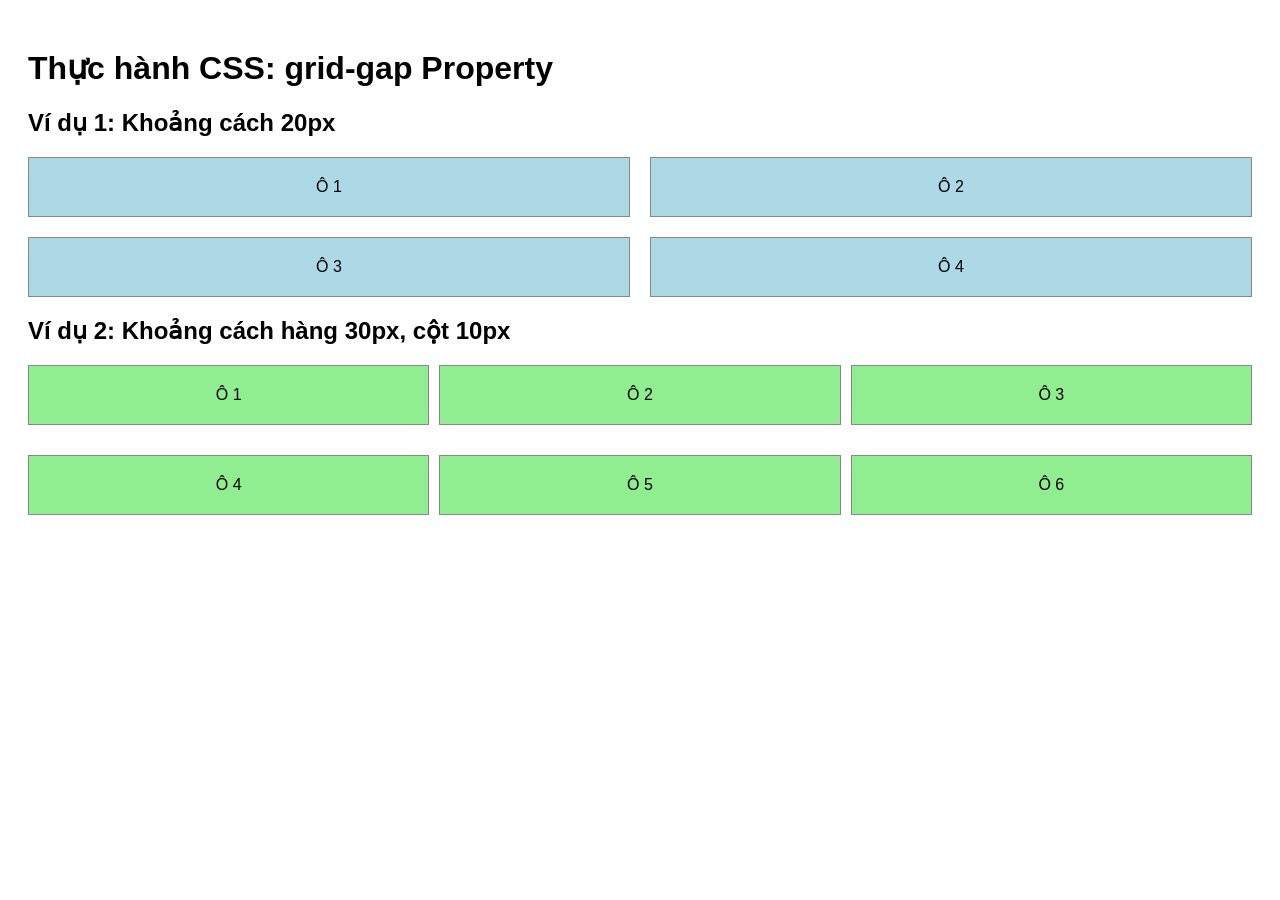
==== index.html @ f46ff2ae "Add files via upload" ====
<!DOCTYPE html>
<html lang="vi">
<head>
    <meta charset="UTF-8">
    <meta name="viewport" content="width=device-width, initial-scale=1.0">
    <title>Grid Gap</title>
    <link rel="stylesheet" href="style.css">
</head>
<body>
    <h1>Thực hành CSS: grid-gap Property</h1>

    <h2>Ví dụ 1: Khoảng cách 20px</h2>
    <div class="grid-container grid1">
        <div>Ô 1</div>
        <div>Ô 2</div>
        <div>Ô 3</div>
        <div>Ô 4</div>
    </div>

    <h2>Ví dụ 2: Khoảng cách hàng 30px, cột 10px</h2>
    <div class="grid-container grid2">
        <div>Ô 1</div>
        <div>Ô 2</div>
        <div>Ô 3</div>
        <div>Ô 4</div>
        <div>Ô 5</div>
        <div>Ô 6</div>
    </div>
</body>
</html>
---- style.css ----
body {
    font-family: Arial, sans-serif;
    padding: 20px;
}

.grid-container {
    display: grid;
}

.grid-container div {
    padding: 20px;
    text-align: center;
    border: 1px solid #888;
}

.grid1 {
    grid-template-columns: repeat(2, 1fr);
    grid-gap: 20px;
}

.grid1 div {
    background-color: lightblue;
}

.grid2 {
    grid-template-columns: repeat(3, 1fr);
    grid-gap: 30px 10px;
}

.grid2 div {
    background-color: lightgreen;
}
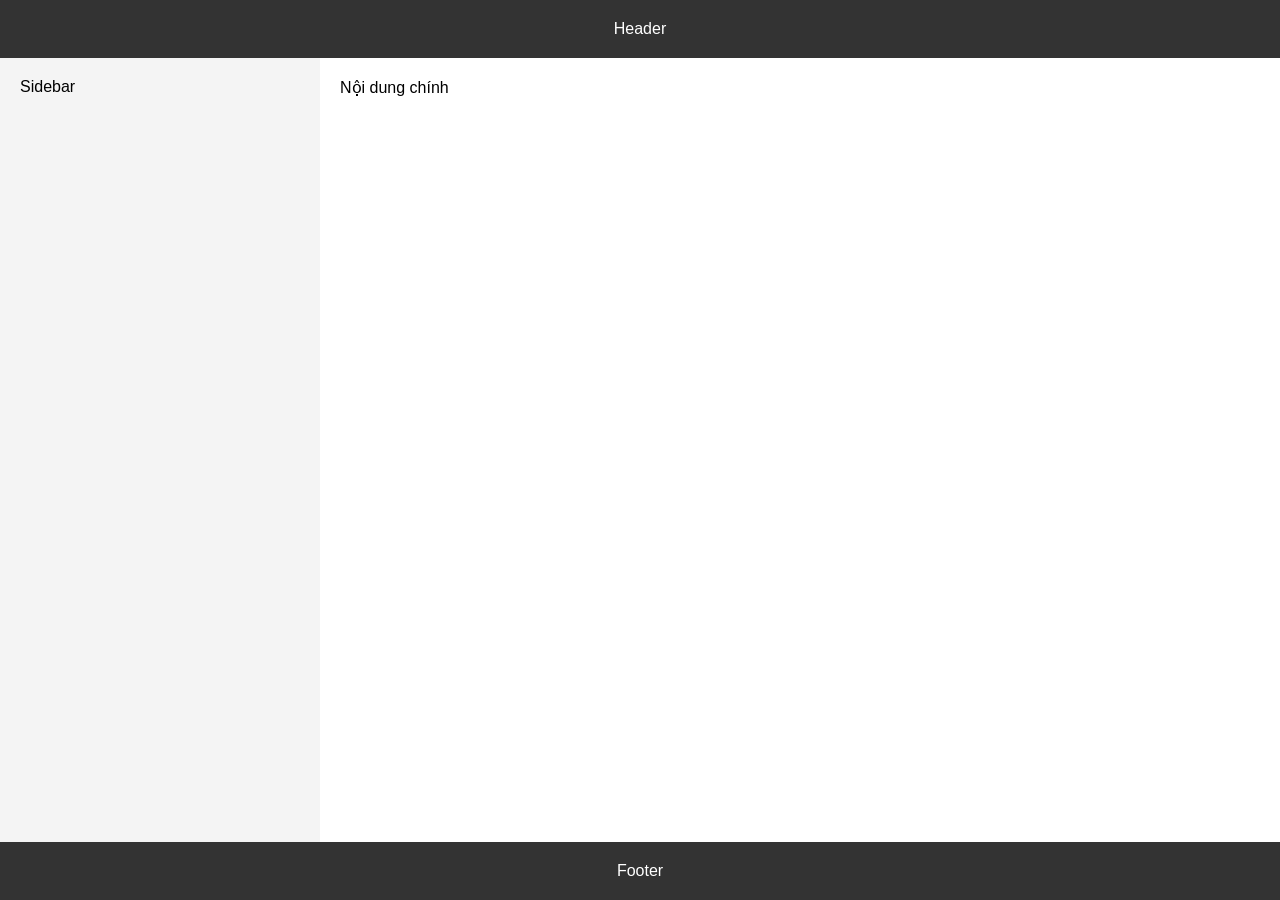
==== commit 7358198f: "Add files via upload" ====
--- a/index.html
+++ b/index.html
@@ -1,31 +1,18 @@
-
 <!DOCTYPE html>
 <html lang="vi">
 <head>
     <meta charset="UTF-8">
     <meta name="viewport" content="width=device-width, initial-scale=1.0">
-    <title>Grid Gap</title>
+    <title>CSS Grid Layout</title>
     <link rel="stylesheet" href="style.css">
 </head>
 <body>
-    <h1>Thực hành CSS: grid-gap Property</h1>
-
-    <h2>Ví dụ 1: Khoảng cách 20px</h2>
-    <div class="grid-container grid1">
-        <div>Ô 1</div>
-        <div>Ô 2</div>
-        <div>Ô 3</div>
-        <div>Ô 4</div>
+    <div class="container">
+        <header class="header">Header</header>
+        <nav class="sidebar">Sidebar</nav>
+        <main class="content">Nội dung chính</main>
+        <footer class="footer">Footer</footer>
     </div>
-
-    <h2>Ví dụ 2: Khoảng cách hàng 30px, cột 10px</h2>
-    <div class="grid-container grid2">
-        <div>Ô 1</div>
-        <div>Ô 2</div>
-        <div>Ô 3</div>
-        <div>Ô 4</div>
-        <div>Ô 5</div>
-        <div>Ô 6</div>
-    </div>
+    
 </body>
-</html>
+</html>
--- a/style.css
+++ b/style.css
@@ -1,33 +1,69 @@
+* {
+    margin: 0;
+    padding: 0;
+    box-sizing: border-box;
+}
 
 body {
     font-family: Arial, sans-serif;
+}
+
+.container {
+    display: grid;
+    grid-template-columns: 1fr 3fr;
+    grid-template-rows: auto 1fr auto;
+    grid-template-areas: 
+        "header header"
+        "sidebar content"
+        "footer footer";
+    height: 100vh;
+}
+
+.header {
+    grid-area: header;
+    background-color: #333;
+    color: white;
+    text-align: center;
     padding: 20px;
 }
 
-.grid-container {
-    display: grid;
+.sidebar {
+    grid-area: sidebar;
+    background-color: #f4f4f4;
+    padding: 20px;
 }
 
-.grid-container div {
+.content {
+    grid-area: content;
     padding: 20px;
-    text-align: center;
-    border: 1px solid #888;
 }
 
-.grid1 {
-    grid-template-columns: repeat(2, 1fr);
-    grid-gap: 20px;
+.footer {
+    grid-area: footer;
+    background-color: #333;
+    color: white;
+    text-align: center;
+    padding: 20px;
+    
+}@media (max-width: 768px) {
+    .container {
+        grid-template-columns: 1fr;
+        grid-template-rows: auto auto 1fr auto;
+        grid-template-areas: 
+            "header"
+            "sidebar"
+            "content"
+            "footer";
+    }
 }
-
-.grid1 div {
-    background-color: lightblue;
-}
-
-.grid2 {
-    grid-template-columns: repeat(3, 1fr);
-    grid-gap: 30px 10px;
-}
-
-.grid2 div {
-    background-color: lightgreen;
-}
+@media (max-width: 768px) {
+    .container {
+        grid-template-columns: 1fr;
+        grid-template-rows: auto auto 1fr auto;
+        grid-template-areas: 
+            "header"
+            "sidebar"
+            "content"
+            "footer";
+    }
+}
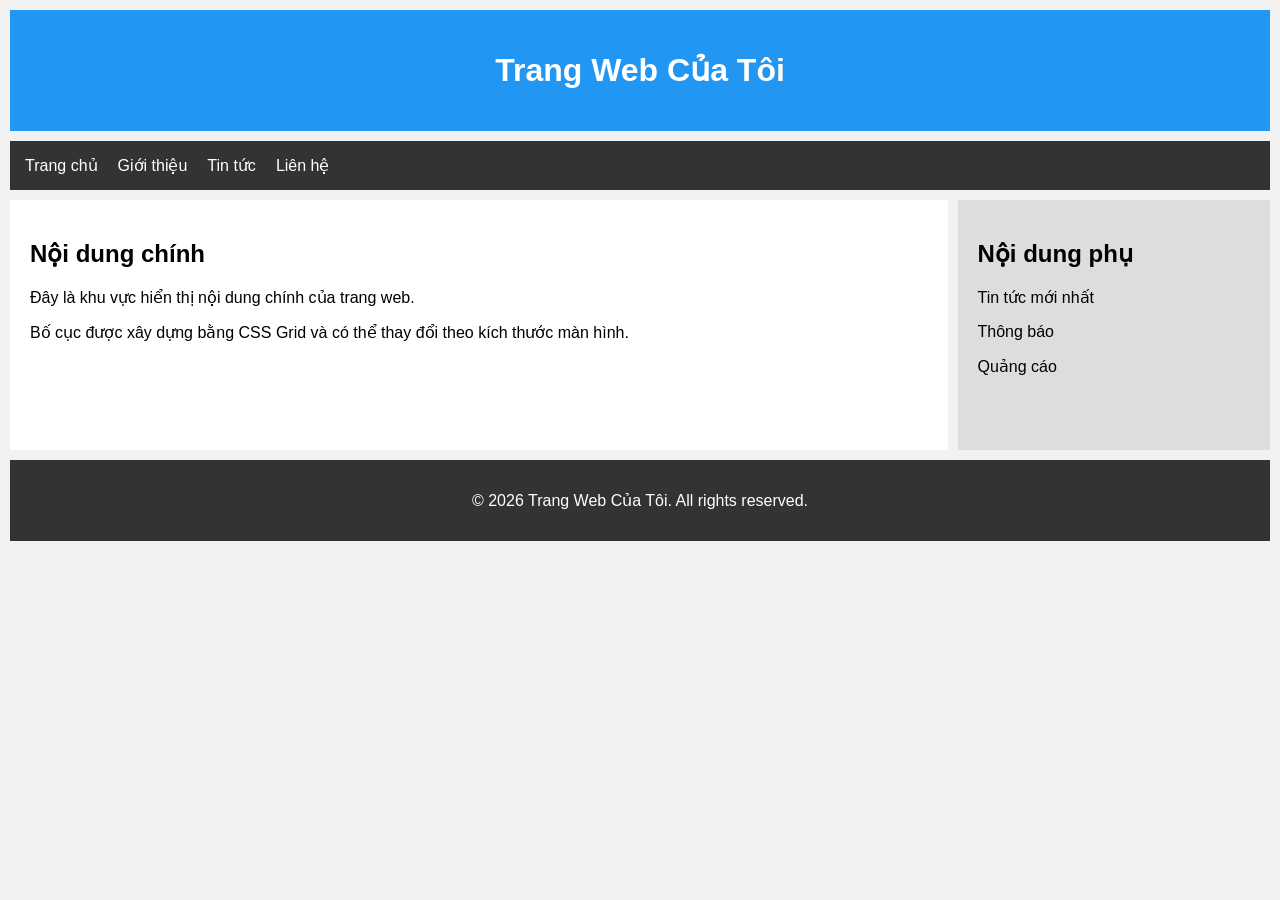
==== commit 66db969c: "Add files via upload" ====
--- a/index.html
+++ b/index.html
@@ -1,18 +1,41 @@
+
 <!DOCTYPE html>
 <html lang="vi">
 <head>
     <meta charset="UTF-8">
     <meta name="viewport" content="width=device-width, initial-scale=1.0">
-    <title>CSS Grid Layout</title>
+    <title>Responsive Grid Layout</title>
     <link rel="stylesheet" href="style.css">
 </head>
 <body>
     <div class="container">
-        <header class="header">Header</header>
-        <nav class="sidebar">Sidebar</nav>
-        <main class="content">Nội dung chính</main>
-        <footer class="footer">Footer</footer>
+        <header class="header">
+            <h1>Trang Web Của Tôi</h1>
+        </header>
+
+        <nav class="navigation">
+            <a href="#">Trang chủ</a>
+            <a href="#">Giới thiệu</a>
+            <a href="#">Tin tức</a>
+            <a href="#">Liên hệ</a>
+        </nav>
+
+        <main class="main-content">
+            <h2>Nội dung chính</h2>
+            <p>Đây là khu vực hiển thị nội dung chính của trang web.</p>
+            <p>Bố cục được xây dựng bằng CSS Grid và có thể thay đổi theo kích thước màn hình.</p>
+        </main>
+
+        <aside class="sidebar">
+            <h2>Nội dung phụ</h2>
+            <p>Tin tức mới nhất</p>
+            <p>Thông báo</p>
+            <p>Quảng cáo</p>
+        </aside>
+
+        <footer class="footer">
+            <p>&copy; 2026 Trang Web Của Tôi. All rights reserved.</p>
+        </footer>
     </div>
-    
 </body>
-</html>+</html>
--- a/style.css
+++ b/style.css
@@ -1,40 +1,61 @@
+
 * {
-    margin: 0;
-    padding: 0;
     box-sizing: border-box;
 }
 
 body {
+    margin: 0;
     font-family: Arial, sans-serif;
+    background-color: #f2f2f2;
 }
 
 .container {
     display: grid;
-    grid-template-columns: 1fr 3fr;
-    grid-template-rows: auto 1fr auto;
-    grid-template-areas: 
+    grid-template-columns: 3fr 1fr;
+    grid-template-areas:
         "header header"
-        "sidebar content"
+        "navigation navigation"
+        "main sidebar"
         "footer footer";
-    height: 100vh;
+    gap: 10px;
+    padding: 10px;
 }
 
 .header {
     grid-area: header;
-    background-color: #333;
+    background-color: #2196f3;
     color: white;
     text-align: center;
     padding: 20px;
 }
 
+.navigation {
+    grid-area: navigation;
+    background-color: #333;
+    padding: 15px;
+    display: flex;
+    gap: 20px;
+}
+
+.navigation a {
+    color: white;
+    text-decoration: none;
+}
+
+.navigation a:hover {
+    color: #ffcc00;
+}
+
+.main-content {
+    grid-area: main;
+    background-color: white;
+    padding: 20px;
+    min-height: 250px;
+}
+
 .sidebar {
     grid-area: sidebar;
-    background-color: #f4f4f4;
-    padding: 20px;
-}
-
-.content {
-    grid-area: content;
+    background-color: #ddd;
     padding: 20px;
 }
 
@@ -43,27 +64,22 @@
     background-color: #333;
     color: white;
     text-align: center;
-    padding: 20px;
-    
-}@media (max-width: 768px) {
+    padding: 15px;
+}
+
+@media (max-width: 600px) {
     .container {
         grid-template-columns: 1fr;
-        grid-template-rows: auto auto 1fr auto;
-        grid-template-areas: 
+        grid-template-areas:
             "header"
+            "navigation"
+            "main"
             "sidebar"
-            "content"
             "footer";
     }
+
+    .navigation {
+        flex-direction: column;
+        gap: 12px;
+    }
 }
-@media (max-width: 768px) {
-    .container {
-        grid-template-columns: 1fr;
-        grid-template-rows: auto auto 1fr auto;
-        grid-template-areas: 
-            "header"
-            "sidebar"
-            "content"
-            "footer";
-    }
-}
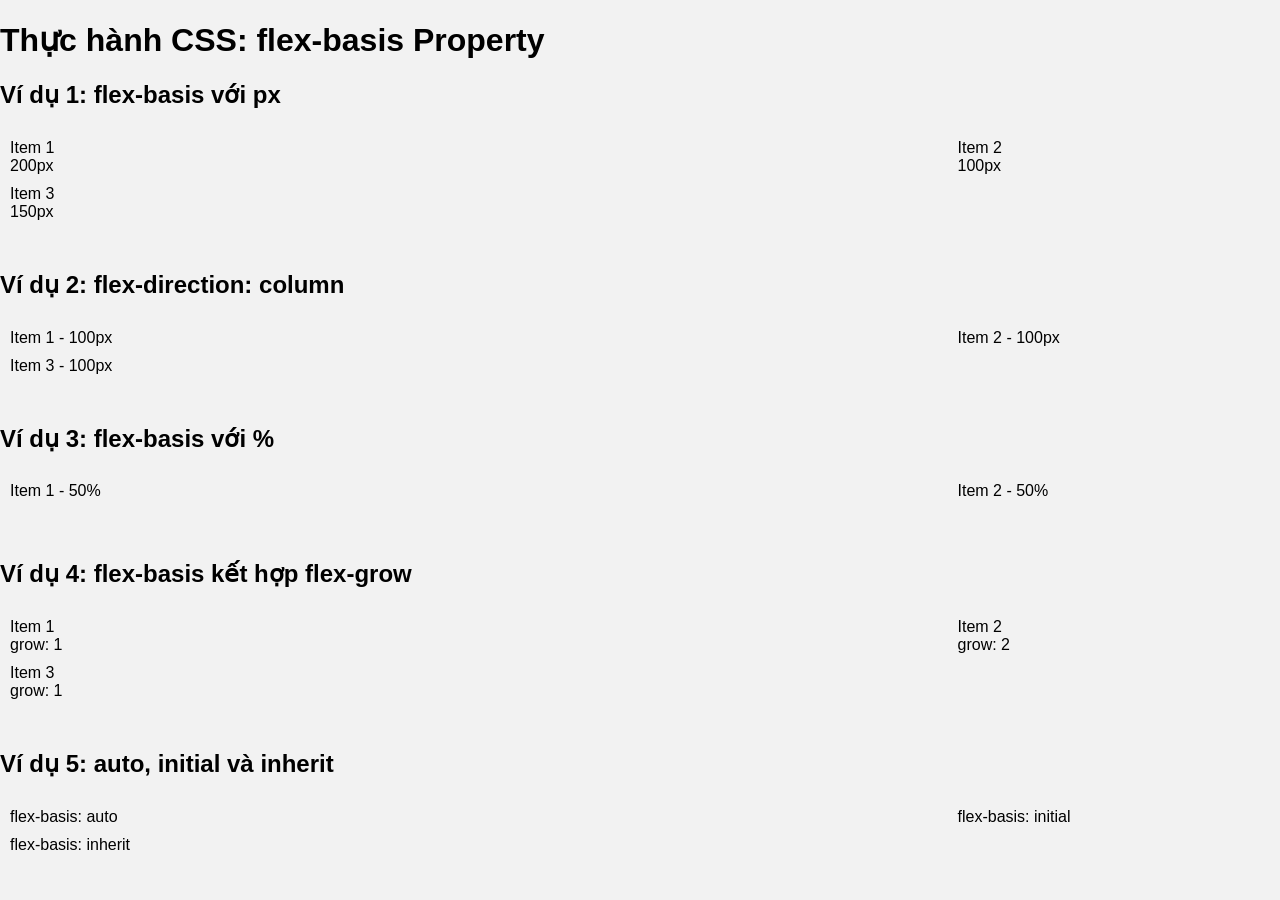
==== commit ed3f5dfe: "Add files via upload" ====
--- a/index.html
+++ b/index.html
@@ -4,38 +4,45 @@
 <head>
     <meta charset="UTF-8">
     <meta name="viewport" content="width=device-width, initial-scale=1.0">
-    <title>Responsive Grid Layout</title>
+    <title>Thực hành Flex Basis</title>
     <link rel="stylesheet" href="style.css">
 </head>
 <body>
-    <div class="container">
-        <header class="header">
-            <h1>Trang Web Của Tôi</h1>
-        </header>
+    <h1>Thực hành CSS: flex-basis Property</h1>
 
-        <nav class="navigation">
-            <a href="#">Trang chủ</a>
-            <a href="#">Giới thiệu</a>
-            <a href="#">Tin tức</a>
-            <a href="#">Liên hệ</a>
-        </nav>
+    <h2>Ví dụ 1: flex-basis với px</h2>
+    <div class="container example1">
+        <div class="item item1">Item 1<br>200px</div>
+        <div class="item item2">Item 2<br>100px</div>
+        <div class="item item3">Item 3<br>150px</div>
+    </div>
 
-        <main class="main-content">
-            <h2>Nội dung chính</h2>
-            <p>Đây là khu vực hiển thị nội dung chính của trang web.</p>
-            <p>Bố cục được xây dựng bằng CSS Grid và có thể thay đổi theo kích thước màn hình.</p>
-        </main>
+    <h2>Ví dụ 2: flex-direction: column</h2>
+    <div class="container example2">
+        <div class="item">Item 1 - 100px</div>
+        <div class="item">Item 2 - 100px</div>
+        <div class="item">Item 3 - 100px</div>
+    </div>
 
-        <aside class="sidebar">
-            <h2>Nội dung phụ</h2>
-            <p>Tin tức mới nhất</p>
-            <p>Thông báo</p>
-            <p>Quảng cáo</p>
-        </aside>
+    <h2>Ví dụ 3: flex-basis với %</h2>
+    <div class="container example3">
+        <div class="item">Item 1 - 50%</div>
+        <div class="item">Item 2 - 50%</div>
+    </div>
 
-        <footer class="footer">
-            <p>&copy; 2026 Trang Web Của Tôi. All rights reserved.</p>
-        </footer>
+    <h2>Ví dụ 4: flex-basis kết hợp flex-grow</h2>
+    <div class="container example4">
+        <div class="item item1">Item 1<br>grow: 1</div>
+        <div class="item item2">Item 2<br>grow: 2</div>
+        <div class="item item3">Item 3<br>grow: 1</div>
     </div>
+
+    <h2>Ví dụ 5: auto, initial và inherit</h2>
+    <div class="container example5">
+        <div class="item item1">flex-basis: auto</div>
+        <div class="item item2">flex-basis: initial</div>
+        <div class="item item3">flex-basis: inherit</div>
+    </div>
+
 </body>
 </html>
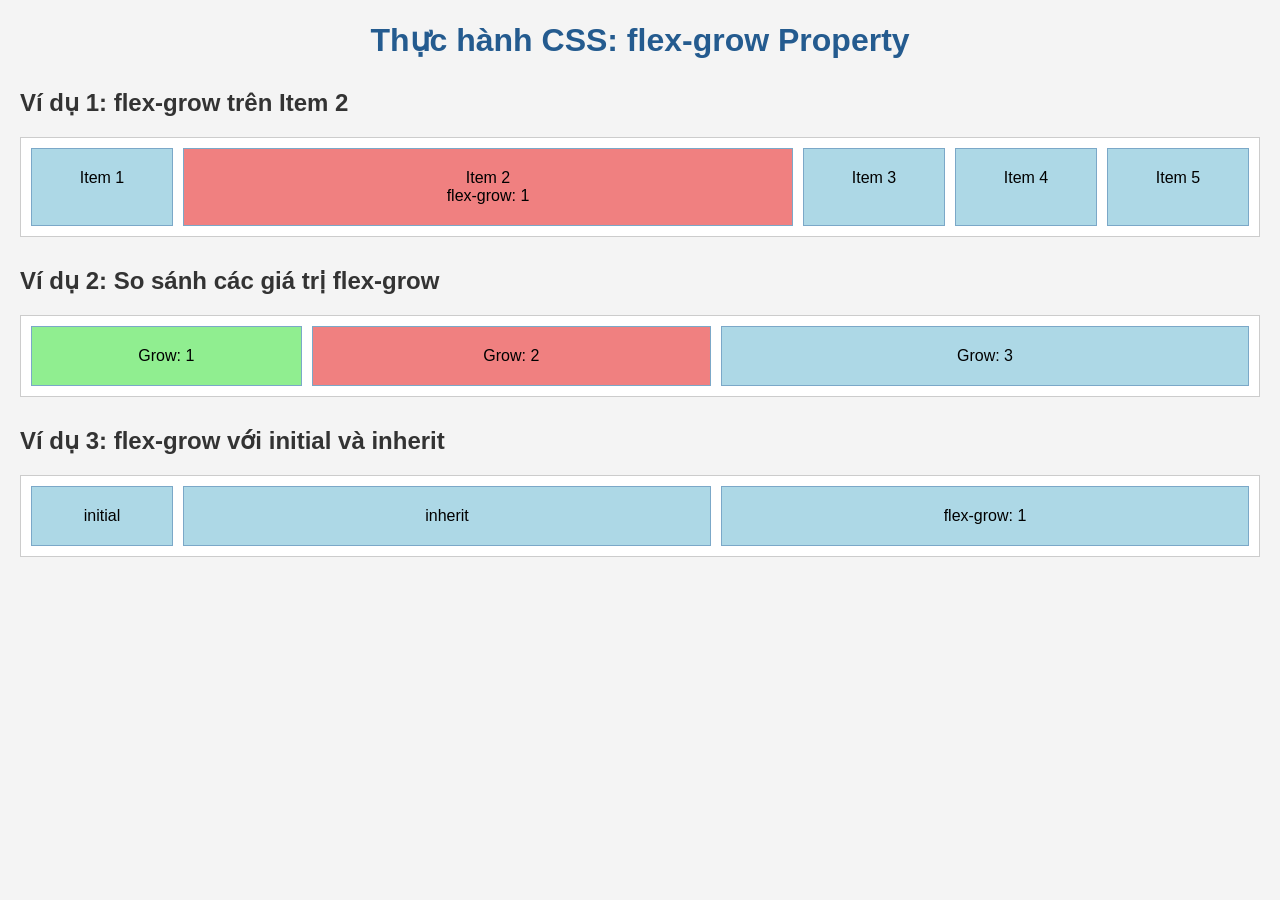
==== commit 3a06dca5: "Add files via upload" ====
--- a/index.html
+++ b/index.html
@@ -4,45 +4,33 @@
 <head>
     <meta charset="UTF-8">
     <meta name="viewport" content="width=device-width, initial-scale=1.0">
-    <title>Thực hành Flex Basis</title>
+    <title>Thực hành Flex Grow</title>
     <link rel="stylesheet" href="style.css">
 </head>
 <body>
-    <h1>Thực hành CSS: flex-basis Property</h1>
+    <h1>Thực hành CSS: flex-grow Property</h1>
 
-    <h2>Ví dụ 1: flex-basis với px</h2>
+    <h2>Ví dụ 1: flex-grow trên Item 2</h2>
     <div class="container example1">
-        <div class="item item1">Item 1<br>200px</div>
-        <div class="item item2">Item 2<br>100px</div>
-        <div class="item item3">Item 3<br>150px</div>
+        <div class="item">Item 1</div>
+        <div class="item item2">Item 2<br>flex-grow: 1</div>
+        <div class="item">Item 3</div>
+        <div class="item">Item 4</div>
+        <div class="item">Item 5</div>
     </div>
 
-    <h2>Ví dụ 2: flex-direction: column</h2>
+    <h2>Ví dụ 2: So sánh các giá trị flex-grow</h2>
     <div class="container example2">
-        <div class="item">Item 1 - 100px</div>
-        <div class="item">Item 2 - 100px</div>
-        <div class="item">Item 3 - 100px</div>
+        <div class="item item1">Grow: 1</div>
+        <div class="item item2">Grow: 2</div>
+        <div class="item item3">Grow: 3</div>
     </div>
 
-    <h2>Ví dụ 3: flex-basis với %</h2>
+    <h2>Ví dụ 3: flex-grow với initial và inherit</h2>
     <div class="container example3">
-        <div class="item">Item 1 - 50%</div>
-        <div class="item">Item 2 - 50%</div>
+        <div class="item item1">initial</div>
+        <div class="item item2">inherit</div>
+        <div class="item item3">flex-grow: 1</div>
     </div>
-
-    <h2>Ví dụ 4: flex-basis kết hợp flex-grow</h2>
-    <div class="container example4">
-        <div class="item item1">Item 1<br>grow: 1</div>
-        <div class="item item2">Item 2<br>grow: 2</div>
-        <div class="item item3">Item 3<br>grow: 1</div>
-    </div>
-
-    <h2>Ví dụ 5: auto, initial và inherit</h2>
-    <div class="container example5">
-        <div class="item item1">flex-basis: auto</div>
-        <div class="item item2">flex-basis: initial</div>
-        <div class="item item3">flex-basis: inherit</div>
-    </div>
-
 </body>
 </html>
--- a/style.css
+++ b/style.css
@@ -1,85 +1,86 @@
 
-* {
-    box-sizing: border-box;
+body {
+    font-family: Arial, sans-serif;
+    margin: 20px;
+    background-color: #f4f4f4;
 }
 
-body {
-    margin: 0;
-    font-family: Arial, sans-serif;
-    background-color: #f2f2f2;
+h1 {
+    text-align: center;
+    color: #245b8f;
+}
+
+h2 {
+    margin-top: 30px;
+    color: #333;
 }
 
 .container {
-    display: grid;
-    grid-template-columns: 3fr 1fr;
-    grid-template-areas:
-        "header header"
-        "navigation navigation"
-        "main sidebar"
-        "footer footer";
+    display: flex;
     gap: 10px;
     padding: 10px;
+    background-color: white;
+    border: 1px solid #ccc;
+    margin-bottom: 20px;
 }
 
-.header {
-    grid-area: header;
-    background-color: #2196f3;
-    color: white;
+.item {
+    flex-basis: 100px;
+    padding: 20px;
     text-align: center;
-    padding: 20px;
+    background-color: lightblue;
+    border: 1px solid #7ba8c8;
 }
 
-.navigation {
-    grid-area: navigation;
-    background-color: #333;
-    padding: 15px;
-    display: flex;
-    gap: 20px;
+/* Ví dụ 1 */
+.example1 .item2 {
+    flex-grow: 1;
+    background-color: lightcoral;
 }
 
-.navigation a {
-    color: white;
-    text-decoration: none;
+/* Ví dụ 2 */
+.example2 .item1 {
+    flex-grow: 1;
+    background-color: lightgreen;
 }
 
-.navigation a:hover {
-    color: #ffcc00;
+.example2 .item2 {
+    flex-grow: 2;
+    background-color: lightcoral;
 }
 
-.main-content {
-    grid-area: main;
-    background-color: white;
-    padding: 20px;
-    min-height: 250px;
+.example2 .item3 {
+    flex-grow: 3;
+    background-color: lightblue;
 }
 
-.sidebar {
-    grid-area: sidebar;
-    background-color: #ddd;
-    padding: 20px;
+/* Ví dụ 3 */
+.example3 {
+    flex-grow: 1;
 }
 
-.footer {
-    grid-area: footer;
-    background-color: #333;
-    color: white;
-    text-align: center;
-    padding: 15px;
+.example3 .item1 {
+    flex-grow: initial;
+}
+
+.example3 .item2 {
+    flex-grow: inherit;
+}
+
+.example3 .item3 {
+    flex-grow: 1;
 }
 
 @media (max-width: 600px) {
-    .container {
-        grid-template-columns: 1fr;
-        grid-template-areas:
-            "header"
-            "navigation"
-            "main"
-            "sidebar"
-            "footer";
+    body {
+        margin: 10px;
     }
 
-    .navigation {
-        flex-direction: column;
-        gap: 12px;
+    .container {
+        flex-wrap: wrap;
+    }
+
+    .item {
+        min-width: 0;
     }
 }
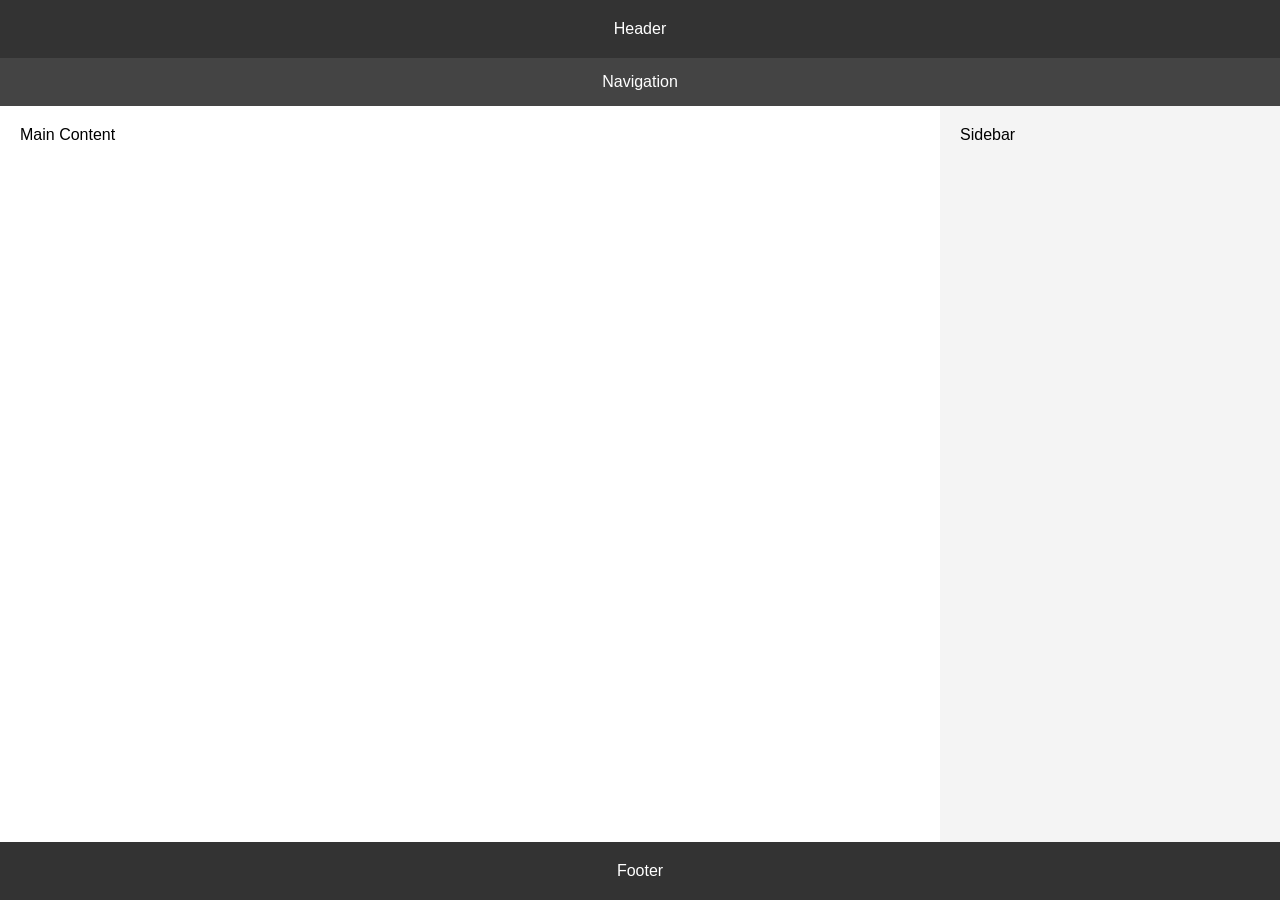
==== commit e7a712b8: "Add files via upload" ====
--- a/index.html
+++ b/index.html
@@ -1,36 +1,20 @@
-
 <!DOCTYPE html>
 <html lang="vi">
 <head>
     <meta charset="UTF-8">
     <meta name="viewport" content="width=device-width, initial-scale=1.0">
-    <title>Thực hành Flex Grow</title>
+    <title>Flexbox Layout</title>
     <link rel="stylesheet" href="style.css">
 </head>
 <body>
-    <h1>Thực hành CSS: flex-grow Property</h1>
-
-    <h2>Ví dụ 1: flex-grow trên Item 2</h2>
-    <div class="container example1">
-        <div class="item">Item 1</div>
-        <div class="item item2">Item 2<br>flex-grow: 1</div>
-        <div class="item">Item 3</div>
-        <div class="item">Item 4</div>
-        <div class="item">Item 5</div>
-    </div>
-
-    <h2>Ví dụ 2: So sánh các giá trị flex-grow</h2>
-    <div class="container example2">
-        <div class="item item1">Grow: 1</div>
-        <div class="item item2">Grow: 2</div>
-        <div class="item item3">Grow: 3</div>
-    </div>
-
-    <h2>Ví dụ 3: flex-grow với initial và inherit</h2>
-    <div class="container example3">
-        <div class="item item1">initial</div>
-        <div class="item item2">inherit</div>
-        <div class="item item3">flex-grow: 1</div>
+    <div class="container">
+        <header class="header">Header</header>
+        <nav class="nav">Navigation</nav>
+        <div class="main-container">
+            <main class="content">Main Content</main>
+            <aside class="sidebar">Sidebar</aside>
+        </div>
+        <footer class="footer">Footer</footer>
     </div>
 </body>
-</html>
+</html>
--- a/style.css
+++ b/style.css
@@ -1,86 +1,45 @@
+* {
+    margin: 0;
+    padding: 0;
+    box-sizing: border-box;
+}
 
 body {
     font-family: Arial, sans-serif;
-    margin: 20px;
-    background-color: #f4f4f4;
-}
-
-h1 {
-    text-align: center;
-    color: #245b8f;
-}
-
-h2 {
-    margin-top: 30px;
-    color: #333;
 }
 
 .container {
     display: flex;
-    gap: 10px;
-    padding: 10px;
-    background-color: white;
-    border: 1px solid #ccc;
-    margin-bottom: 20px;
+    flex-direction: column;
+    height: 100vh;
 }
 
-.item {
-    flex-basis: 100px;
+.header, .footer {
+    background-color: #333;
+    color: white;
+    text-align: center;
     padding: 20px;
-    text-align: center;
-    background-color: lightblue;
-    border: 1px solid #7ba8c8;
 }
 
-/* Ví dụ 1 */
-.example1 .item2 {
-    flex-grow: 1;
-    background-color: lightcoral;
+.nav {
+    background-color: #444;
+    color: white;
+    text-align: center;
+    padding: 15px;
 }
 
-/* Ví dụ 2 */
-.example2 .item1 {
-    flex-grow: 1;
-    background-color: lightgreen;
+.main-container {
+    display: flex;
+    flex: 1;
 }
 
-.example2 .item2 {
-    flex-grow: 2;
-    background-color: lightcoral;
+.content {
+    flex: 3;
+    padding: 20px;
 }
 
-.example2 .item3 {
-    flex-grow: 3;
-    background-color: lightblue;
-}
-
-/* Ví dụ 3 */
-.example3 {
-    flex-grow: 1;
-}
-
-.example3 .item1 {
-    flex-grow: initial;
-}
-
-.example3 .item2 {
-    flex-grow: inherit;
-}
-
-.example3 .item3 {
-    flex-grow: 1;
-}
-
-@media (max-width: 600px) {
-    body {
-        margin: 10px;
-    }
-
-    .container {
-        flex-wrap: wrap;
-    }
-
-    .item {
-        min-width: 0;
-    }
-}
+.sidebar {
+    flex: 1;
+    background-color: #f4f4f4;
+    padding: 20px;
+}
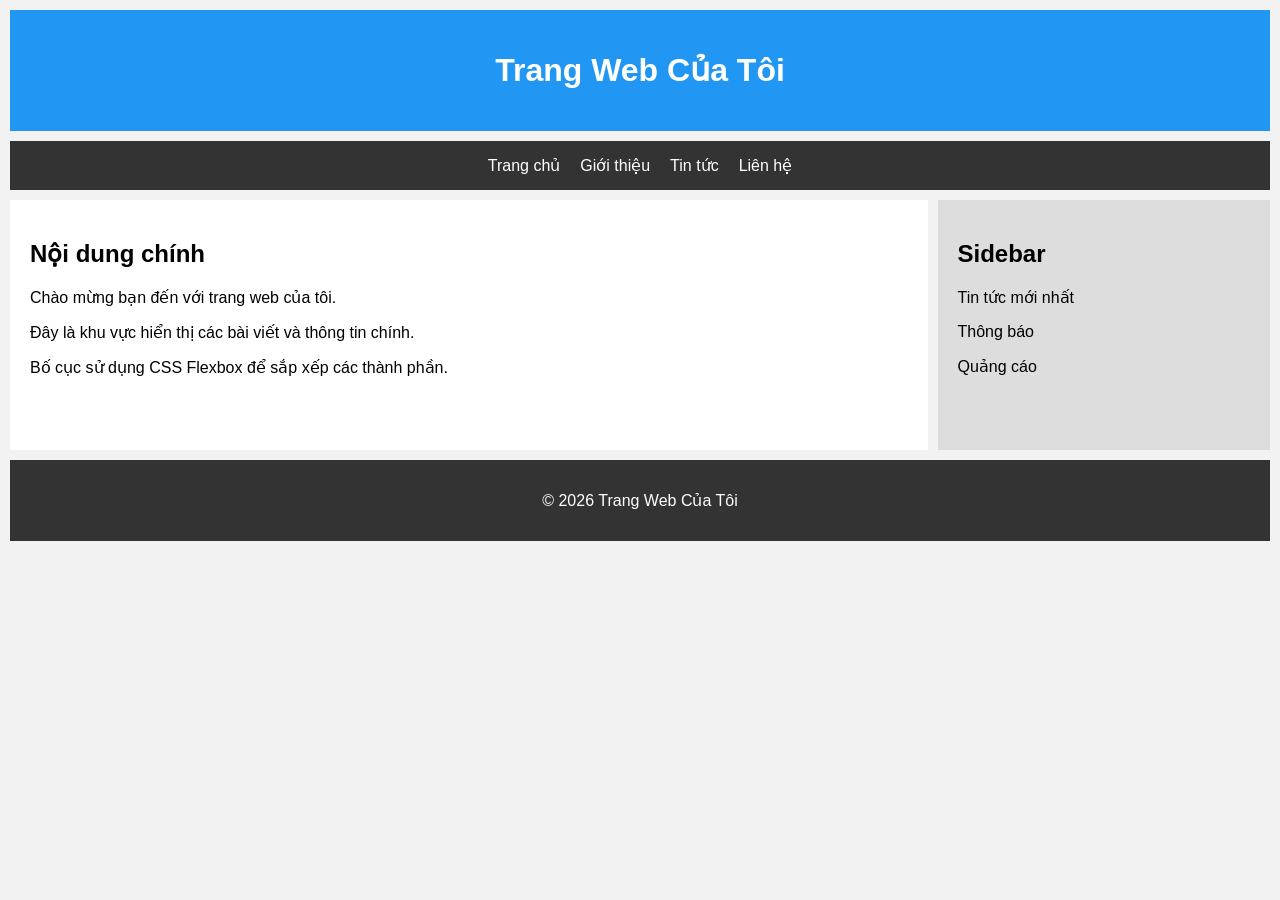
==== commit 6abac3b6: "Add files via upload" ====
--- a/index.html
+++ b/index.html
@@ -1,20 +1,44 @@
+
 <!DOCTYPE html>
 <html lang="vi">
 <head>
     <meta charset="UTF-8">
     <meta name="viewport" content="width=device-width, initial-scale=1.0">
-    <title>Flexbox Layout</title>
+    <title>Responsive Flexbox Layout</title>
     <link rel="stylesheet" href="style.css">
 </head>
 <body>
     <div class="container">
-        <header class="header">Header</header>
-        <nav class="nav">Navigation</nav>
-        <div class="main-container">
-            <main class="content">Main Content</main>
-            <aside class="sidebar">Sidebar</aside>
+        <header class="header">
+            <h1>Trang Web Của Tôi</h1>
+        </header>
+
+        <nav class="navigation">
+            <a href="#">Trang chủ</a>
+            <a href="#">Giới thiệu</a>
+            <a href="#">Tin tức</a>
+            <a href="#">Liên hệ</a>
+        </nav>
+
+        <div class="content">
+            <main class="main-content">
+                <h2>Nội dung chính</h2>
+                <p>Chào mừng bạn đến với trang web của tôi.</p>
+                <p>Đây là khu vực hiển thị các bài viết và thông tin chính.</p>
+                <p>Bố cục sử dụng CSS Flexbox để sắp xếp các thành phần.</p>
+            </main>
+
+            <aside class="sidebar">
+                <h2>Sidebar</h2>
+                <p>Tin tức mới nhất</p>
+                <p>Thông báo</p>
+                <p>Quảng cáo</p>
+            </aside>
         </div>
-        <footer class="footer">Footer</footer>
+
+        <footer class="footer">
+            <p>&copy; 2026 Trang Web Của Tôi</p>
+        </footer>
     </div>
 </body>
-</html>+</html>
--- a/style.css
+++ b/style.css
@@ -1,45 +1,85 @@
+
 * {
-    margin: 0;
-    padding: 0;
     box-sizing: border-box;
 }
 
 body {
+    margin: 0;
     font-family: Arial, sans-serif;
+    background-color: #f2f2f2;
 }
 
 .container {
     display: flex;
     flex-direction: column;
-    height: 100vh;
+    gap: 10px;
+    padding: 10px;
 }
 
-.header, .footer {
-    background-color: #333;
+.header {
+    background-color: #2196f3;
     color: white;
     text-align: center;
     padding: 20px;
 }
 
-.nav {
-    background-color: #444;
+.navigation {
+    display: flex;
+    justify-content: center;
+    gap: 20px;
+    background-color: #333;
+    padding: 15px;
+}
+
+.navigation a {
+    color: white;
+    text-decoration: none;
+}
+
+.navigation a:hover {
+    color: #ffcc00;
+}
+
+.content {
+    display: flex;
+    gap: 10px;
+    align-items: stretch;
+}
+
+.main-content {
+    flex: 3;
+    min-width: 0;
+    padding: 20px;
+    background-color: white;
+    min-height: 250px;
+}
+
+.sidebar {
+    flex: 1;
+    min-width: 0;
+    padding: 20px;
+    background-color: #ddd;
+}
+
+.footer {
+    background-color: #333;
     color: white;
     text-align: center;
     padding: 15px;
 }
 
-.main-container {
-    display: flex;
-    flex: 1;
+@media (max-width: 600px) {
+    .navigation {
+        flex-direction: column;
+        gap: 12px;
+    }
+
+    .content {
+        flex-direction: column;
+    }
+
+    .main-content,
+    .sidebar {
+        width: 100%;
+    }
 }
-
-.content {
-    flex: 3;
-    padding: 20px;
-}
-
-.sidebar {
-    flex: 1;
-    background-color: #f4f4f4;
-    padding: 20px;
-}
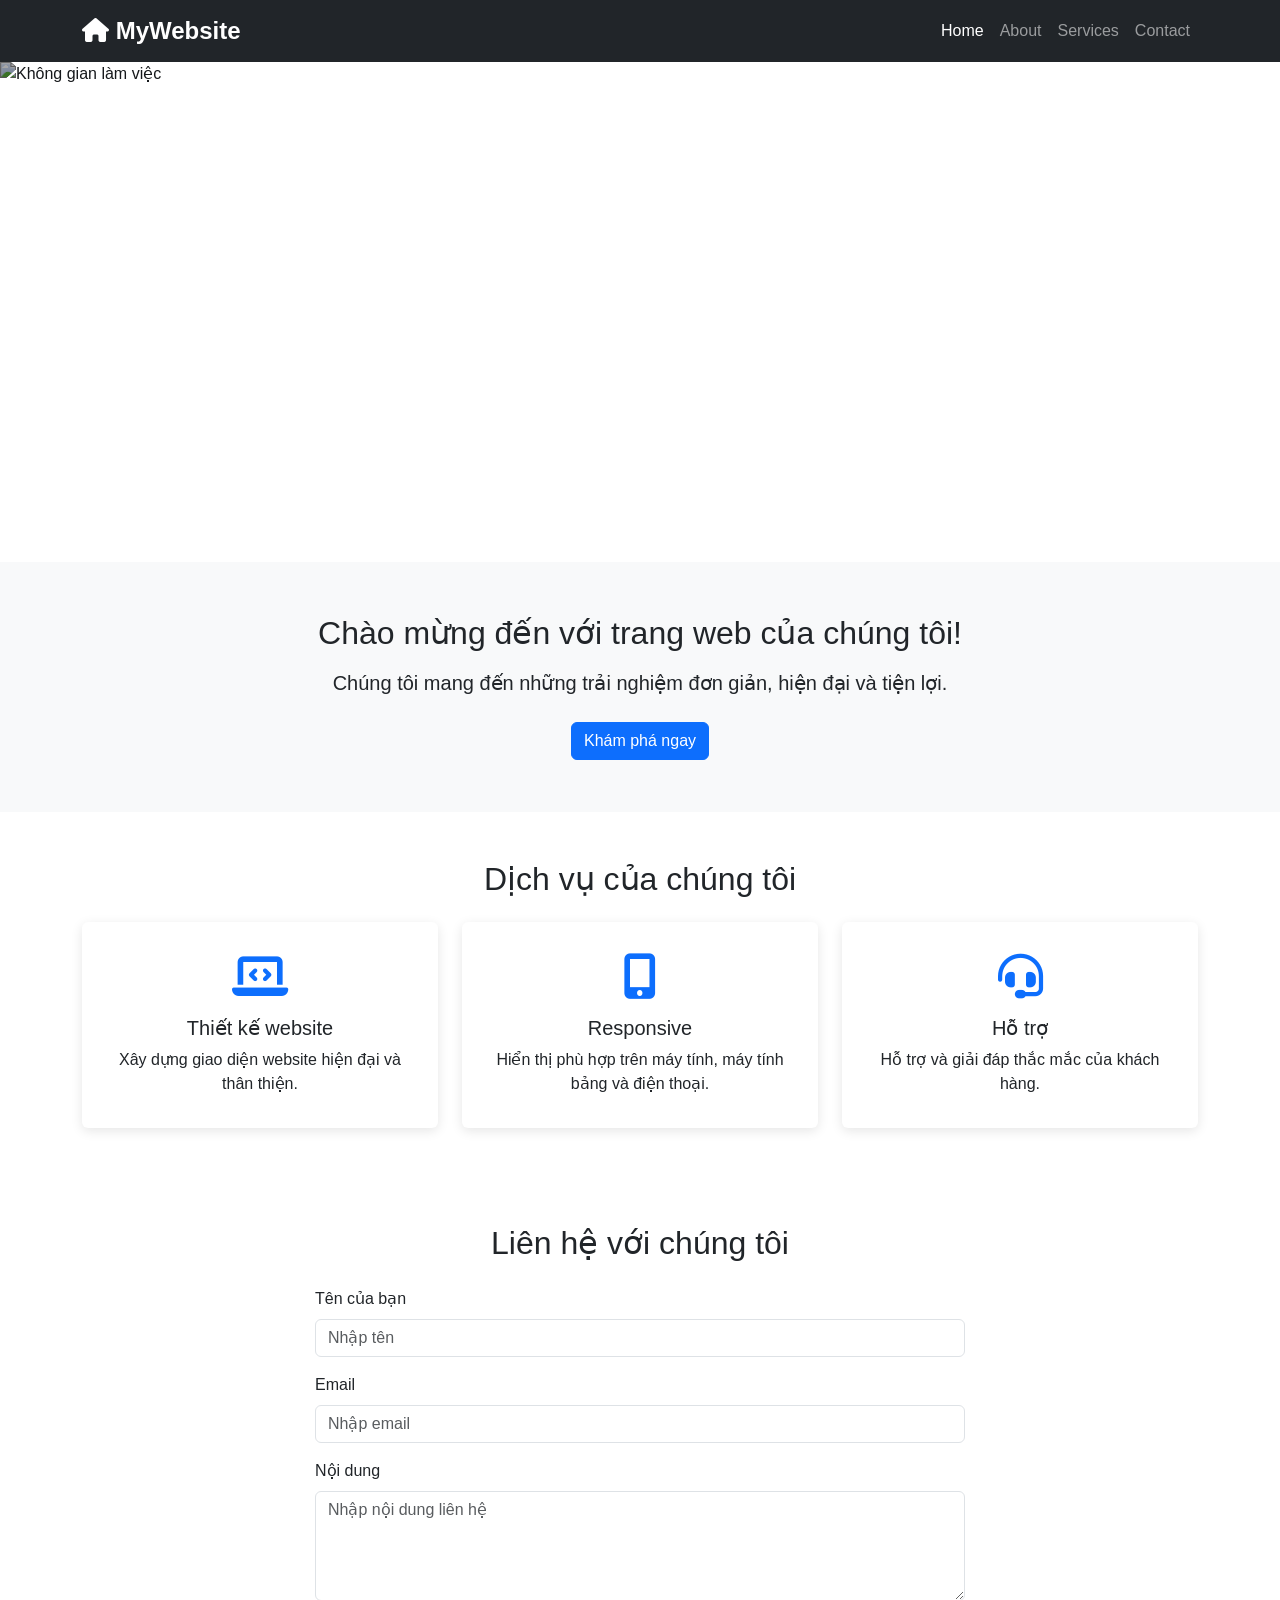
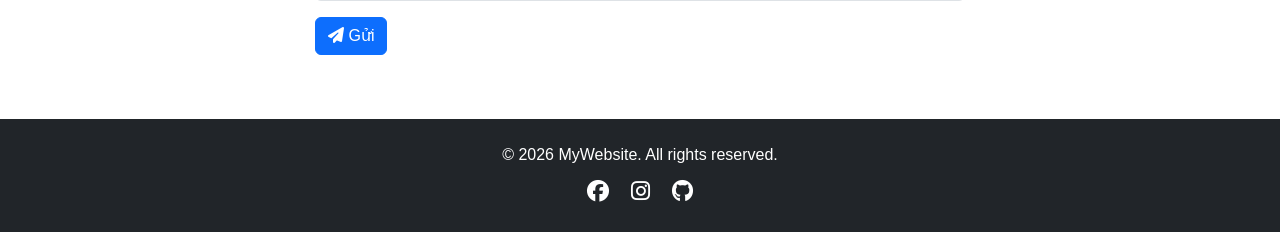
==== commit d4e36cba: "Add files via upload" ====
--- a/index.html
+++ b/index.html
@@ -4,41 +4,210 @@
 <head>
     <meta charset="UTF-8">
     <meta name="viewport" content="width=device-width, initial-scale=1.0">
-    <title>Responsive Flexbox Layout</title>
+    <title>MyWebsite - Bootstrap 5</title>
+
+    <link href="https://cdn.jsdelivr.net/npm/bootstrap@5.3.3/dist/css/bootstrap.min.css" rel="stylesheet">
+    <link rel="stylesheet" href="https://cdnjs.cloudflare.com/ajax/libs/font-awesome/6.5.2/css/all.min.css">
     <link rel="stylesheet" href="style.css">
 </head>
 <body>
-    <div class="container">
-        <header class="header">
-            <h1>Trang Web Của Tôi</h1>
-        </header>
-
-        <nav class="navigation">
-            <a href="#">Trang chủ</a>
-            <a href="#">Giới thiệu</a>
-            <a href="#">Tin tức</a>
-            <a href="#">Liên hệ</a>
-        </nav>
-
-        <div class="content">
-            <main class="main-content">
-                <h2>Nội dung chính</h2>
-                <p>Chào mừng bạn đến với trang web của tôi.</p>
-                <p>Đây là khu vực hiển thị các bài viết và thông tin chính.</p>
-                <p>Bố cục sử dụng CSS Flexbox để sắp xếp các thành phần.</p>
-            </main>
-
-            <aside class="sidebar">
-                <h2>Sidebar</h2>
-                <p>Tin tức mới nhất</p>
-                <p>Thông báo</p>
-                <p>Quảng cáo</p>
-            </aside>
-        </div>
-
-        <footer class="footer">
-            <p>&copy; 2026 Trang Web Của Tôi</p>
-        </footer>
+
+    <!-- Navbar -->
+    <nav class="navbar navbar-expand-lg navbar-dark bg-dark">
+        <div class="container">
+            <a class="navbar-brand" href="#">
+                <i class="fas fa-home"></i> MyWebsite
+            </a>
+
+            <button class="navbar-toggler" type="button"
+                data-bs-toggle="collapse" data-bs-target="#navbarNav">
+                <span class="navbar-toggler-icon"></span>
+            </button>
+
+            <div class="collapse navbar-collapse" id="navbarNav">
+                <ul class="navbar-nav ms-auto">
+                    <li class="nav-item">
+                        <a class="nav-link active" href="#">Home</a>
+                    </li>
+                    <li class="nav-item">
+                        <a class="nav-link" href="#about">About</a>
+                    </li>
+                    <li class="nav-item">
+                        <a class="nav-link" href="#services">Services</a>
+                    </li>
+                    <li class="nav-item">
+                        <a class="nav-link" href="#contact">Contact</a>
+                    </li>
+                </ul>
+            </div>
+        </div>
+    </nav>
+
+    <!-- Hero Carousel -->
+    <div id="heroCarousel" class="carousel slide" data-bs-ride="carousel">
+        <div class="carousel-indicators">
+            <button type="button" data-bs-target="#heroCarousel"
+                data-bs-slide-to="0" class="active" aria-current="true"
+                aria-label="Slide 1"></button>
+            <button type="button" data-bs-target="#heroCarousel"
+                data-bs-slide-to="1" aria-label="Slide 2"></button>
+            <button type="button" data-bs-target="#heroCarousel"
+                data-bs-slide-to="2" aria-label="Slide 3"></button>
+        </div>
+
+        <div class="carousel-inner">
+            <div class="carousel-item active">
+                <img src="https://images.unsplash.com/photo-1497366754035-f200968a6e72?auto=format&fit=crop&w=1600&q=80"
+                    class="d-block w-100" alt="Không gian làm việc">
+                <div class="carousel-caption">
+                    <h2>Chào mừng đến với MyWebsite</h2>
+                    <p>Khám phá những điều tuyệt vời cùng chúng tôi.</p>
+                </div>
+            </div>
+
+            <div class="carousel-item">
+                <img src="https://images.unsplash.com/photo-1497366811353-6870744d04b2?auto=format&fit=crop&w=1600&q=80"
+                    class="d-block w-100" alt="Văn phòng hiện đại">
+                <div class="carousel-caption">
+                    <h2>Không gian sáng tạo</h2>
+                    <p>Cùng học hỏi và phát triển mỗi ngày.</p>
+                </div>
+            </div>
+
+            <div class="carousel-item">
+                <img src="https://images.unsplash.com/photo-1497366216548-37526070297c?auto=format&fit=crop&w=1600&q=80"
+                    class="d-block w-100" alt="Môi trường làm việc">
+                <div class="carousel-caption">
+                    <h2>Kết nối và chia sẻ</h2>
+                    <p>Biến ý tưởng thành những sản phẩm hữu ích.</p>
+                </div>
+            </div>
+        </div>
+
+        <button class="carousel-control-prev" type="button"
+            data-bs-target="#heroCarousel" data-bs-slide="prev">
+            <span class="carousel-control-prev-icon"></span>
+            <span class="visually-hidden">Trước</span>
+        </button>
+
+        <button class="carousel-control-next" type="button"
+            data-bs-target="#heroCarousel" data-bs-slide="next">
+            <span class="carousel-control-next-icon"></span>
+            <span class="visually-hidden">Tiếp theo</span>
+        </button>
     </div>
+
+    <!-- Welcome Section -->
+    <section id="about" class="welcome-section d-flex justify-content-center align-items-center text-center bg-light py-5">
+        <div class="container">
+            <h2>Chào mừng đến với trang web của chúng tôi!</h2>
+            <p class="lead mt-3">
+                Chúng tôi mang đến những trải nghiệm đơn giản, hiện đại và tiện lợi.
+            </p>
+            <a href="#services" class="btn btn-primary mt-2">Khám phá ngay</a>
+        </div>
+    </section>
+
+    <!-- Services Section -->
+    <section id="services" class="container py-5">
+        <h2 class="text-center mb-4">Dịch vụ của chúng tôi</h2>
+
+        <div class="row g-4">
+            <div class="col-md-4">
+                <div class="card h-100 text-center p-3">
+                    <div class="card-body">
+                        <i class="fas fa-laptop-code service-icon"></i>
+                        <h5 class="card-title mt-3">Thiết kế website</h5>
+                        <p class="card-text">
+                            Xây dựng giao diện website hiện đại và thân thiện.
+                        </p>
+                    </div>
+                </div>
+            </div>
+
+            <div class="col-md-4">
+                <div class="card h-100 text-center p-3">
+                    <div class="card-body">
+                        <i class="fas fa-mobile-alt service-icon"></i>
+                        <h5 class="card-title mt-3">Responsive</h5>
+                        <p class="card-text">
+                            Hiển thị phù hợp trên máy tính, máy tính bảng và điện thoại.
+                        </p>
+                    </div>
+                </div>
+            </div>
+
+            <div class="col-md-4">
+                <div class="card h-100 text-center p-3">
+                    <div class="card-body">
+                        <i class="fas fa-headset service-icon"></i>
+                        <h5 class="card-title mt-3">Hỗ trợ</h5>
+                        <p class="card-text">
+                            Hỗ trợ và giải đáp thắc mắc của khách hàng.
+                        </p>
+                    </div>
+                </div>
+            </div>
+        </div>
+    </section>
+
+    <!-- Contact Form -->
+    <section id="contact" class="container py-5">
+        <h2 class="text-center mb-4">Liên hệ với chúng tôi</h2>
+
+        <form class="contact-form mx-auto" id="contactForm">
+            <div class="mb-3">
+                <label for="name" class="form-label">Tên của bạn</label>
+                <input type="text" class="form-control" id="name"
+                    placeholder="Nhập tên" required>
+            </div>
+
+            <div class="mb-3">
+                <label for="email" class="form-label">Email</label>
+                <input type="email" class="form-control" id="email"
+                    placeholder="Nhập email" required>
+            </div>
+
+            <div class="mb-3">
+                <label for="message" class="form-label">Nội dung</label>
+                <textarea class="form-control" id="message" rows="4"
+                    placeholder="Nhập nội dung liên hệ" required></textarea>
+            </div>
+
+            <button type="submit" class="btn btn-primary">
+                <i class="fas fa-paper-plane"></i> Gửi
+            </button>
+
+            <p id="formMessage" class="mt-3" aria-live="polite"></p>
+        </form>
+    </section>
+
+    <!-- Footer -->
+    <footer class="bg-dark text-white text-center py-4">
+        <p class="mb-2">&copy; 2026 MyWebsite. All rights reserved.</p>
+        <div>
+            <a href="#" class="text-white mx-2">
+                <i class="fab fa-facebook"></i>
+            </a>
+            <a href="#" class="text-white mx-2">
+                <i class="fab fa-instagram"></i>
+            </a>
+            <a href="#" class="text-white mx-2">
+                <i class="fab fa-github"></i>
+            </a>
+        </div>
+    </footer>
+
+    <script src="https://cdn.jsdelivr.net/npm/bootstrap@5.3.3/dist/js/bootstrap.bundle.min.js"></script>
+
+    <script>
+        document.getElementById("contactForm").addEventListener("submit", function(event) {
+            event.preventDefault();
+            document.getElementById("formMessage").textContent =
+                "Thông tin đã được kiểm tra. Đây là bản demo, biểu mẫu chưa gửi dữ liệu lên máy chủ.";
+            document.getElementById("formMessage").className =
+                "mt-3 text-success";
+        });
+    </script>
 </body>
 </html>
--- a/style.css
+++ b/style.css
@@ -1,85 +1,90 @@
 
-* {
-    box-sizing: border-box;
+body {
+    font-family: Arial, sans-serif;
+    margin: 0;
 }
 
-body {
-    margin: 0;
-    font-family: Arial, sans-serif;
-    background-color: #f2f2f2;
+.navbar-brand {
+    font-size: 24px;
+    font-weight: bold;
 }
 
-.container {
-    display: flex;
-    flex-direction: column;
-    gap: 10px;
-    padding: 10px;
+.carousel-item img {
+    height: 500px;
+    object-fit: cover;
+    filter: brightness(65%);
 }
 
-.header {
-    background-color: #2196f3;
-    color: white;
-    text-align: center;
-    padding: 20px;
+.carousel-caption {
+    bottom: 25%;
 }
 
-.navigation {
-    display: flex;
-    justify-content: center;
-    gap: 20px;
-    background-color: #333;
-    padding: 15px;
+.carousel-caption h2 {
+    font-size: 38px;
+    font-weight: bold;
 }
 
-.navigation a {
-    color: white;
+.welcome-section {
+    min-height: 250px;
+}
+
+.service-icon {
+    font-size: 45px;
+    color: #0d6efd;
+}
+
+.card {
+    border: none;
+    box-shadow: 0 3px 12px rgba(0, 0, 0, 0.1);
+    transition: transform 0.3s;
+}
+
+.card:hover {
+    transform: translateY(-5px);
+}
+
+.contact-form {
+    max-width: 650px;
+}
+
+footer a {
+    font-size: 22px;
     text-decoration: none;
 }
 
-.navigation a:hover {
-    color: #ffcc00;
+@media (max-width: 768px) {
+    .carousel-item img {
+        height: 300px;
+    }
+
+    .carousel-caption {
+        bottom: 10%;
+    }
+
+    .carousel-caption h2 {
+        font-size: 23px;
+    }
+
+    .carousel-caption p {
+        font-size: 14px;
+    }
 }
 
-.content {
-    display: flex;
-    gap: 10px;
-    align-items: stretch;
-}
-
-.main-content {
-    flex: 3;
-    min-width: 0;
-    padding: 20px;
-    background-color: white;
-    min-height: 250px;
-}
-
-.sidebar {
-    flex: 1;
-    min-width: 0;
-    padding: 20px;
-    background-color: #ddd;
-}
-
-.footer {
-    background-color: #333;
-    color: white;
-    text-align: center;
-    padding: 15px;
-}
-
-@media (max-width: 600px) {
-    .navigation {
-        flex-direction: column;
-        gap: 12px;
+@media (max-width: 480px) {
+    .carousel-item img {
+        height: 230px;
     }
 
-    .content {
-        flex-direction: column;
+    .carousel-caption {
+        bottom: 5%;
     }
 
-    .main-content,
-    .sidebar {
-        width: 100%;
+    .carousel-caption h2 {
+        font-size: 18px;
+    }
+
+    .carousel-caption p {
+        font-size: 12px;
+        margin-bottom: 5px;
     }
 }
